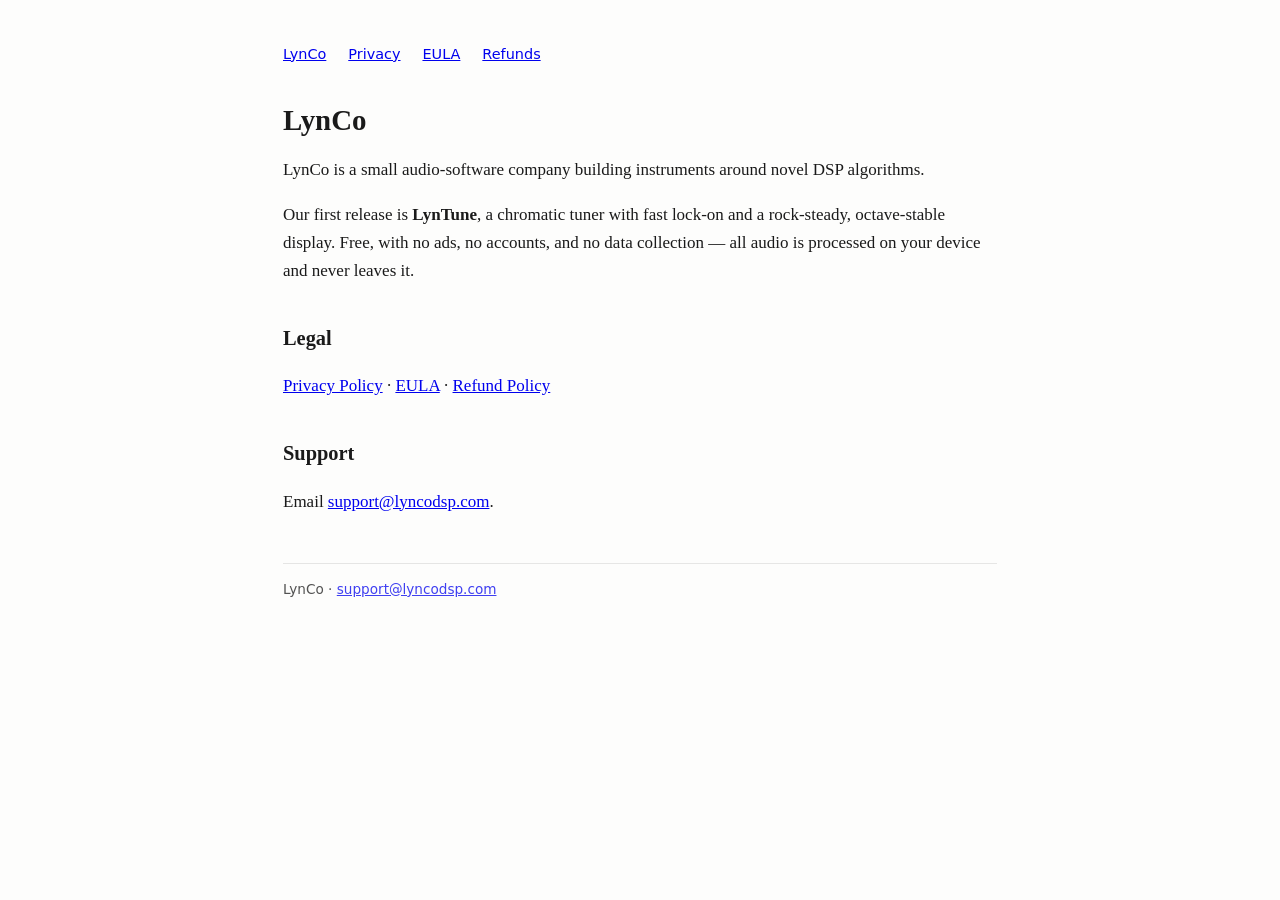
==== index.html @ 5ef5d0df "LynCo legal pages" ====
<!DOCTYPE html>
<html lang="en">
<head>
<meta charset="utf-8">
<meta name="viewport" content="width=device-width, initial-scale=1">
<title>Audio software — LynCo</title>
<style>
  :root { color-scheme: light dark; }
  body { font: 17px/1.65 Georgia, 'Times New Roman', serif; max-width: 42em;
         margin: 0 auto; padding: 2.5em 1.25em 4em; color: #1a1a1a; background: #fdfdfc; }
  @media (prefers-color-scheme: dark) { body { color: #ddd; background: #161616; } a { color: #8ab4f8; } }
  h1 { font-size: 1.7em; line-height: 1.25; margin-bottom: .3em; }
  h2 { font-size: 1.2em; margin-top: 1.8em; }
  nav { font-family: -apple-system, system-ui, sans-serif; font-size: .85em; margin-bottom: 2.5em; }
  nav a { margin-right: 1.2em; }
  footer { margin-top: 3.5em; padding-top: 1em; border-top: 1px solid #8884;
           font-family: -apple-system, system-ui, sans-serif; font-size: .8em; opacity: .75; }
</style>
</head>
<body>
<nav><a href="index.html">LynCo</a> <a href="privacy.html">Privacy</a> <a href="eula.html">EULA</a> <a href="refunds.html">Refunds</a></nav>
<h1>LynCo</h1>
<p>LynCo is a small audio-software company building instruments around novel DSP algorithms.</p>
<p>Our first release is <strong>LynTune</strong>, a chromatic tuner with fast lock-on and a
rock-steady, octave-stable display. Free, with no ads, no accounts, and no data collection —
all audio is processed on your device and never leaves it.</p>
<h2>Legal</h2>
<p><a href="privacy.html">Privacy Policy</a> · <a href="eula.html">EULA</a> · <a href="refunds.html">Refund Policy</a></p>
<h2>Support</h2>
<p>Email <a href="mailto:support@lyncodsp.com">support@lyncodsp.com</a>.</p>
<footer>LynCo · <a href="mailto:support@lyncodsp.com">support@lyncodsp.com</a></footer>
</body>
</html>
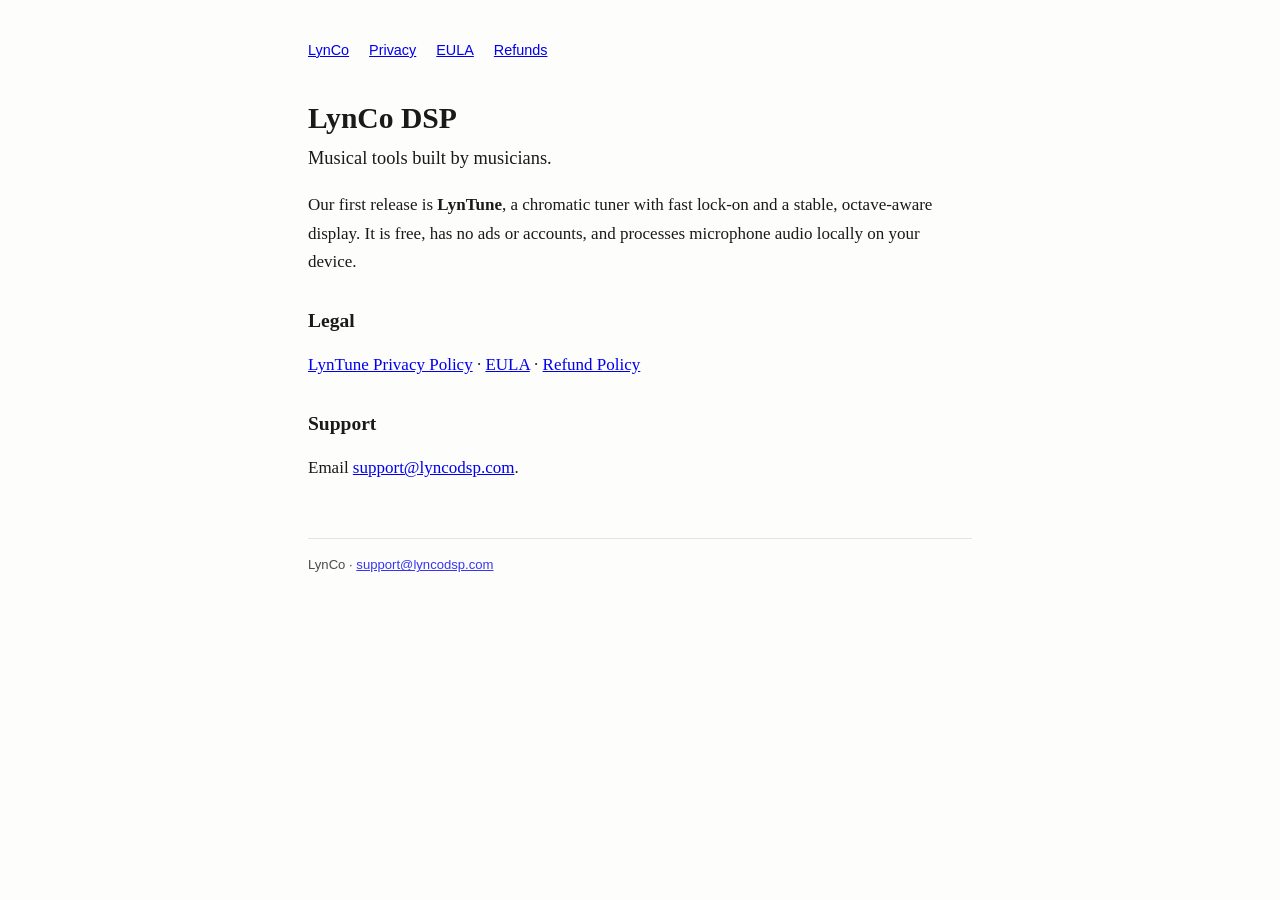
==== commit 27200cb6: "Publish LynTune privacy policy site" ====
--- a/index.html
+++ b/index.html
@@ -1,33 +1,32 @@
-<!DOCTYPE html>
+<!doctype html>
 <html lang="en">
 <head>
-<meta charset="utf-8">
-<meta name="viewport" content="width=device-width, initial-scale=1">
-<title>Audio software — LynCo</title>
-<style>
-  :root { color-scheme: light dark; }
-  body { font: 17px/1.65 Georgia, 'Times New Roman', serif; max-width: 42em;
-         margin: 0 auto; padding: 2.5em 1.25em 4em; color: #1a1a1a; background: #fdfdfc; }
-  @media (prefers-color-scheme: dark) { body { color: #ddd; background: #161616; } a { color: #8ab4f8; } }
-  h1 { font-size: 1.7em; line-height: 1.25; margin-bottom: .3em; }
-  h2 { font-size: 1.2em; margin-top: 1.8em; }
-  nav { font-family: -apple-system, system-ui, sans-serif; font-size: .85em; margin-bottom: 2.5em; }
-  nav a { margin-right: 1.2em; }
-  footer { margin-top: 3.5em; padding-top: 1em; border-top: 1px solid #8884;
-           font-family: -apple-system, system-ui, sans-serif; font-size: .8em; opacity: .75; }
-</style>
+  <meta charset="utf-8">
+  <meta name="viewport" content="width=device-width, initial-scale=1">
+  <meta name="description" content="LynCo builds private, local-first musical tools.">
+  <link rel="canonical" href="https://lyncodsp.com/">
+  <link rel="stylesheet" href="styles.css">
+  <title>LynCo DSP</title>
 </head>
 <body>
-<nav><a href="index.html">LynCo</a> <a href="privacy.html">Privacy</a> <a href="eula.html">EULA</a> <a href="refunds.html">Refunds</a></nav>
-<h1>LynCo</h1>
-<p>LynCo is a small audio-software company building instruments around novel DSP algorithms.</p>
-<p>Our first release is <strong>LynTune</strong>, a chromatic tuner with fast lock-on and a
-rock-steady, octave-stable display. Free, with no ads, no accounts, and no data collection —
-all audio is processed on your device and never leaves it.</p>
-<h2>Legal</h2>
-<p><a href="privacy.html">Privacy Policy</a> · <a href="eula.html">EULA</a> · <a href="refunds.html">Refund Policy</a></p>
-<h2>Support</h2>
-<p>Email <a href="mailto:support@lyncodsp.com">support@lyncodsp.com</a>.</p>
+<nav aria-label="Primary">
+  <a href="./">LynCo</a>
+  <a href="privacy/">Privacy</a>
+  <a href="eula/">EULA</a>
+  <a href="refunds/">Refunds</a>
+</nav>
+<main>
+  <h1>LynCo DSP</h1>
+  <p class="lede">Musical tools built by musicians.</p>
+  <p>Our first release is <strong>LynTune</strong>, a chromatic tuner with fast lock-on and a
+  stable, octave-aware display. It is free, has no ads or accounts, and processes microphone
+  audio locally on your device.</p>
+  <h2>Legal</h2>
+  <p><a href="privacy/">LynTune Privacy Policy</a> · <a href="eula/">EULA</a> ·
+  <a href="refunds/">Refund Policy</a></p>
+  <h2>Support</h2>
+  <p>Email <a href="mailto:support@lyncodsp.com">support@lyncodsp.com</a>.</p>
+</main>
 <footer>LynCo · <a href="mailto:support@lyncodsp.com">support@lyncodsp.com</a></footer>
 </body>
 </html>
--- a/styles.css
+++ b/styles.css
@@ -0,0 +1,33 @@
+:root { color-scheme: light dark; }
+* { box-sizing: border-box; }
+html { font-size: 100%; }
+body {
+  max-width: 44rem;
+  margin: 0 auto;
+  padding: 2.5rem 1.25rem 4rem;
+  color: #1a1a1a;
+  background: #fdfdfc;
+  font: 1.0625rem/1.65 Georgia, "Times New Roman", serif;
+}
+nav {
+  display: flex;
+  flex-wrap: wrap;
+  gap: .5rem 1.25rem;
+  margin-bottom: 2.5rem;
+  font: .9rem/1.4 -apple-system, BlinkMacSystemFont, "Segoe UI", sans-serif;
+}
+h1 { margin: 0 0 .35rem; font-size: 1.85rem; line-height: 1.25; }
+h2 { margin-top: 2rem; font-size: 1.22rem; line-height: 1.35; }
+.lede { margin-top: 0; font-size: 1.15rem; }
+.updated { margin-top: 0; opacity: .78; }
+footer {
+  margin-top: 3.5rem;
+  padding-top: 1rem;
+  border-top: 1px solid #8884;
+  font: .82rem/1.5 -apple-system, BlinkMacSystemFont, "Segoe UI", sans-serif;
+  opacity: .78;
+}
+@media (prefers-color-scheme: dark) {
+  body { color: #ddd; background: #161616; }
+  a { color: #8ab4f8; }
+}
